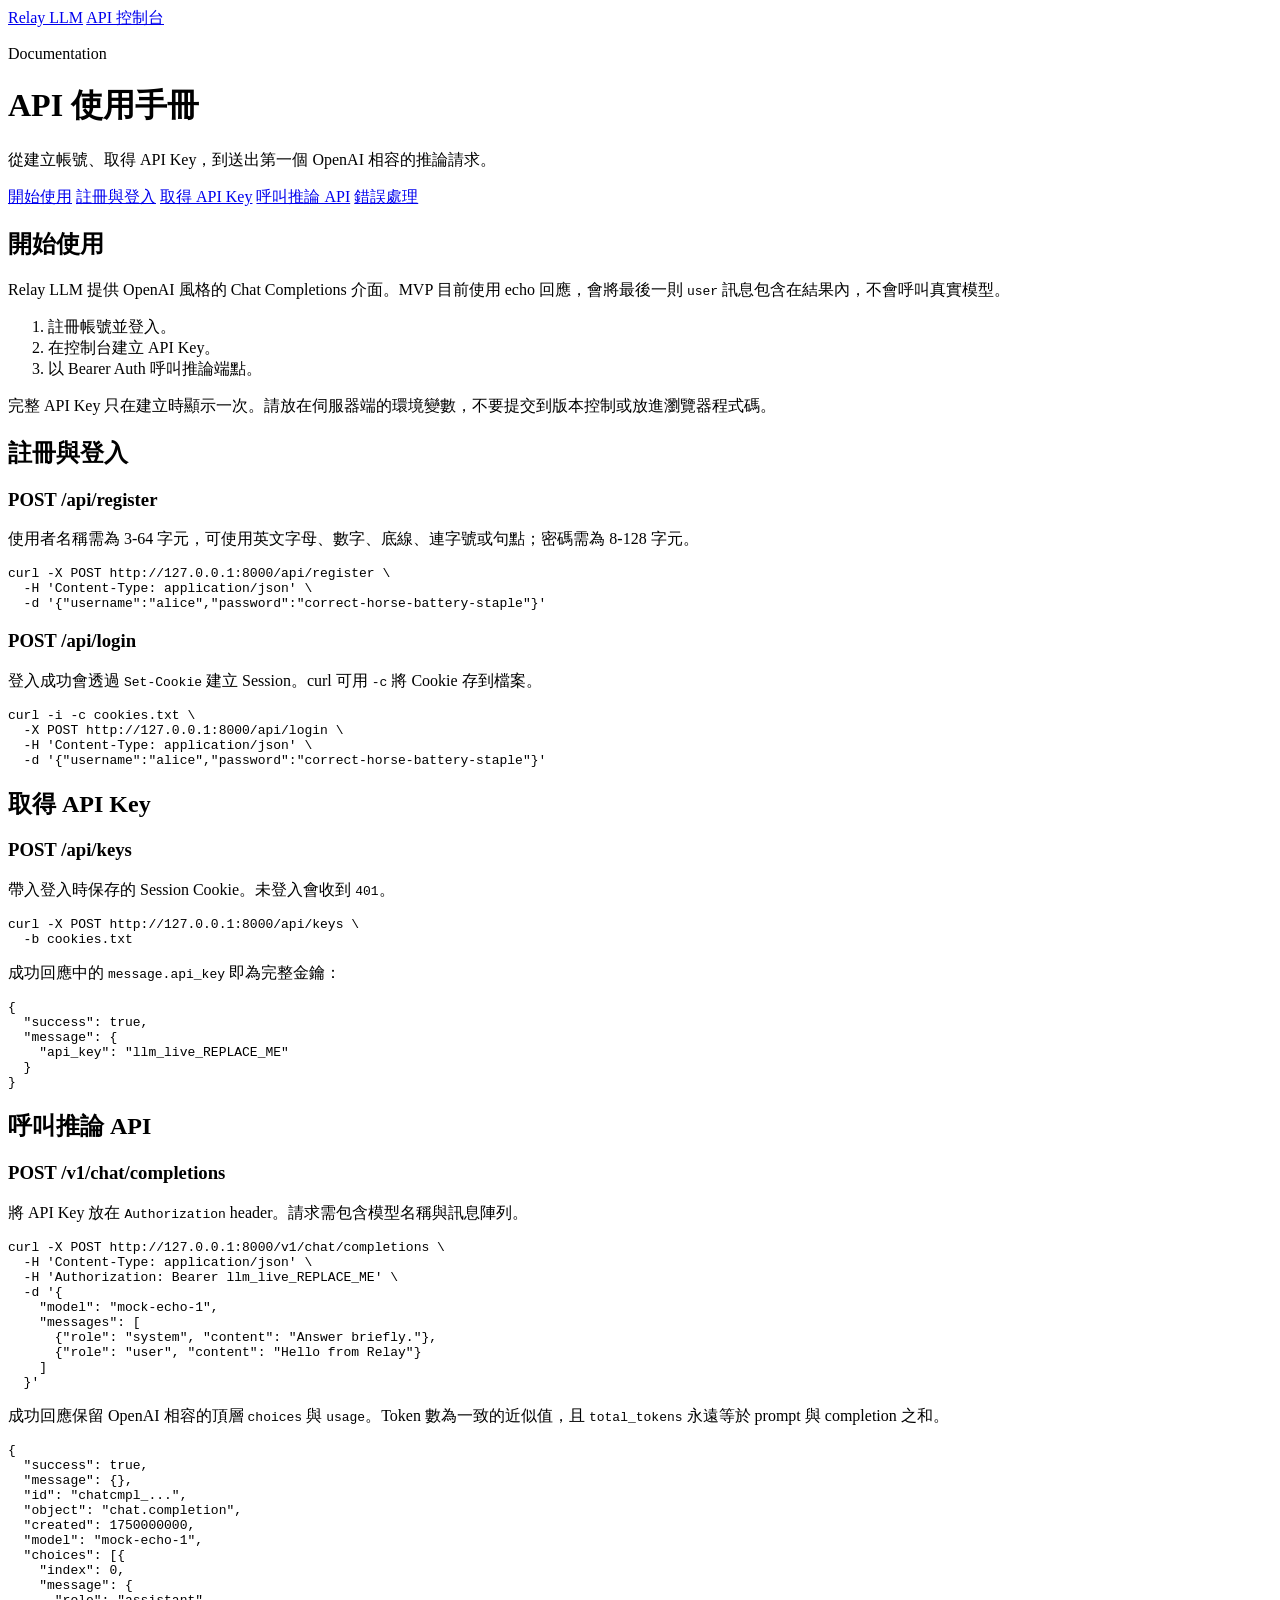
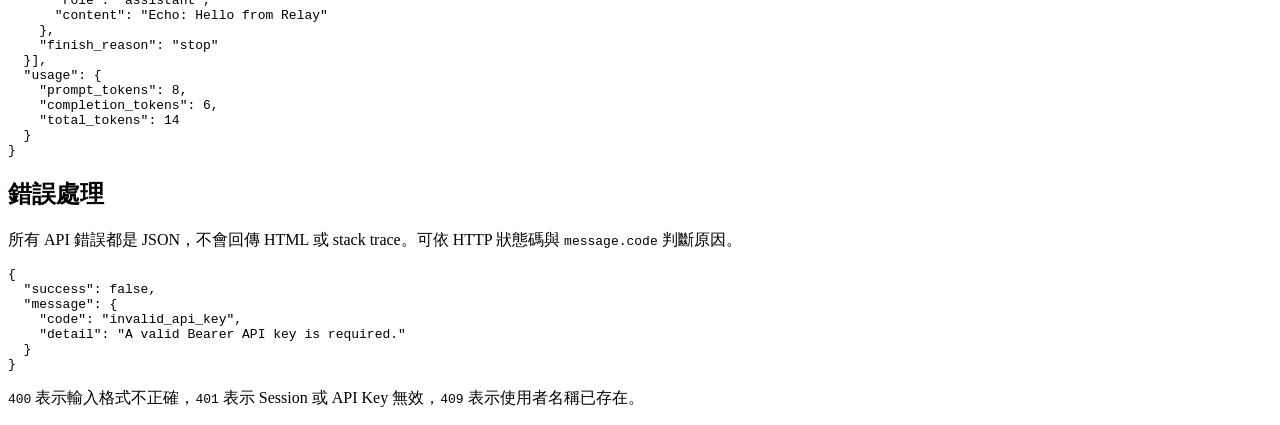
==== public/manual.html @ bd74e188 "feat: 完成 FastAPI 推論服務 MVP" ====
<!doctype html>
<html lang="zh-Hant">
<head>
  <meta charset="utf-8">
  <meta name="viewport" content="width=device-width, initial-scale=1">
  <title>Relay LLM - API 手冊</title>
  <link rel="stylesheet" href="/static/styles.css">
</head>
<body>
  <header class="site-header">
    <a class="brand" href="/"><span class="brand-mark" aria-hidden="true"></span><span>Relay LLM</span></a>
    <a class="nav-link" href="/">API 控制台</a>
  </header>

  <main class="shell manual-shell">
    <div class="manual-intro">
      <p class="eyebrow">Documentation</p>
      <h1>API 使用手冊</h1>
      <p>從建立帳號、取得 API Key，到送出第一個 OpenAI 相容的推論請求。</p>
    </div>

    <div class="manual-grid">
      <nav class="manual-nav" aria-label="手冊章節">
        <a href="#overview">開始使用</a>
        <a href="#account">註冊與登入</a>
        <a href="#keys">取得 API Key</a>
        <a href="#inference">呼叫推論 API</a>
        <a href="#errors">錯誤處理</a>
      </nav>

      <article class="manual-content">
        <section id="overview">
          <h2>開始使用</h2>
          <p>Relay LLM 提供 OpenAI 風格的 Chat Completions 介面。MVP 目前使用 echo 回應，會將最後一則 <code>user</code> 訊息包含在結果內，不會呼叫真實模型。</p>
          <ol>
            <li>註冊帳號並登入。</li>
            <li>在控制台建立 API Key。</li>
            <li>以 Bearer Auth 呼叫推論端點。</li>
          </ol>
          <p class="notice">完整 API Key 只在建立時顯示一次。請放在伺服器端的環境變數，不要提交到版本控制或放進瀏覽器程式碼。</p>
        </section>

        <section id="account">
          <h2>註冊與登入</h2>
          <h3 class="endpoint"><span class="method">POST</span> /api/register</h3>
          <p>使用者名稱需為 3-64 字元，可使用英文字母、數字、底線、連字號或句點；密碼需為 8-128 字元。</p>
          <pre><code>curl -X POST http://127.0.0.1:8000/api/register \
  -H 'Content-Type: application/json' \
  -d '{"username":"alice","password":"correct-horse-battery-staple"}'</code></pre>

          <h3 class="endpoint"><span class="method">POST</span> /api/login</h3>
          <p>登入成功會透過 <code>Set-Cookie</code> 建立 Session。curl 可用 <code>-c</code> 將 Cookie 存到檔案。</p>
          <pre><code>curl -i -c cookies.txt \
  -X POST http://127.0.0.1:8000/api/login \
  -H 'Content-Type: application/json' \
  -d '{"username":"alice","password":"correct-horse-battery-staple"}'</code></pre>
        </section>

        <section id="keys">
          <h2>取得 API Key</h2>
          <h3 class="endpoint"><span class="method">POST</span> /api/keys</h3>
          <p>帶入登入時保存的 Session Cookie。未登入會收到 <code>401</code>。</p>
          <pre><code>curl -X POST http://127.0.0.1:8000/api/keys \
  -b cookies.txt</code></pre>
          <p>成功回應中的 <code>message.api_key</code> 即為完整金鑰：</p>
          <pre><code>{
  "success": true,
  "message": {
    "api_key": "llm_live_REPLACE_ME"
  }
}</code></pre>
        </section>

        <section id="inference">
          <h2>呼叫推論 API</h2>
          <h3 class="endpoint"><span class="method">POST</span> /v1/chat/completions</h3>
          <p>將 API Key 放在 <code>Authorization</code> header。請求需包含模型名稱與訊息陣列。</p>
          <pre><code>curl -X POST http://127.0.0.1:8000/v1/chat/completions \
  -H 'Content-Type: application/json' \
  -H 'Authorization: Bearer llm_live_REPLACE_ME' \
  -d '{
    "model": "mock-echo-1",
    "messages": [
      {"role": "system", "content": "Answer briefly."},
      {"role": "user", "content": "Hello from Relay"}
    ]
  }'</code></pre>
          <p>成功回應保留 OpenAI 相容的頂層 <code>choices</code> 與 <code>usage</code>。Token 數為一致的近似值，且 <code>total_tokens</code> 永遠等於 prompt 與 completion 之和。</p>
          <pre><code>{
  "success": true,
  "message": {},
  "id": "chatcmpl_...",
  "object": "chat.completion",
  "created": 1750000000,
  "model": "mock-echo-1",
  "choices": [{
    "index": 0,
    "message": {
      "role": "assistant",
      "content": "Echo: Hello from Relay"
    },
    "finish_reason": "stop"
  }],
  "usage": {
    "prompt_tokens": 8,
    "completion_tokens": 6,
    "total_tokens": 14
  }
}</code></pre>
        </section>

        <section id="errors">
          <h2>錯誤處理</h2>
          <p>所有 API 錯誤都是 JSON，不會回傳 HTML 或 stack trace。可依 HTTP 狀態碼與 <code>message.code</code> 判斷原因。</p>
          <pre><code>{
  "success": false,
  "message": {
    "code": "invalid_api_key",
    "detail": "A valid Bearer API key is required."
  }
}</code></pre>
          <p><code>400</code> 表示輸入格式不正確，<code>401</code> 表示 Session 或 API Key 無效，<code>409</code> 表示使用者名稱已存在。</p>
        </section>
      </article>
    </div>
  </main>
</body>
</html>
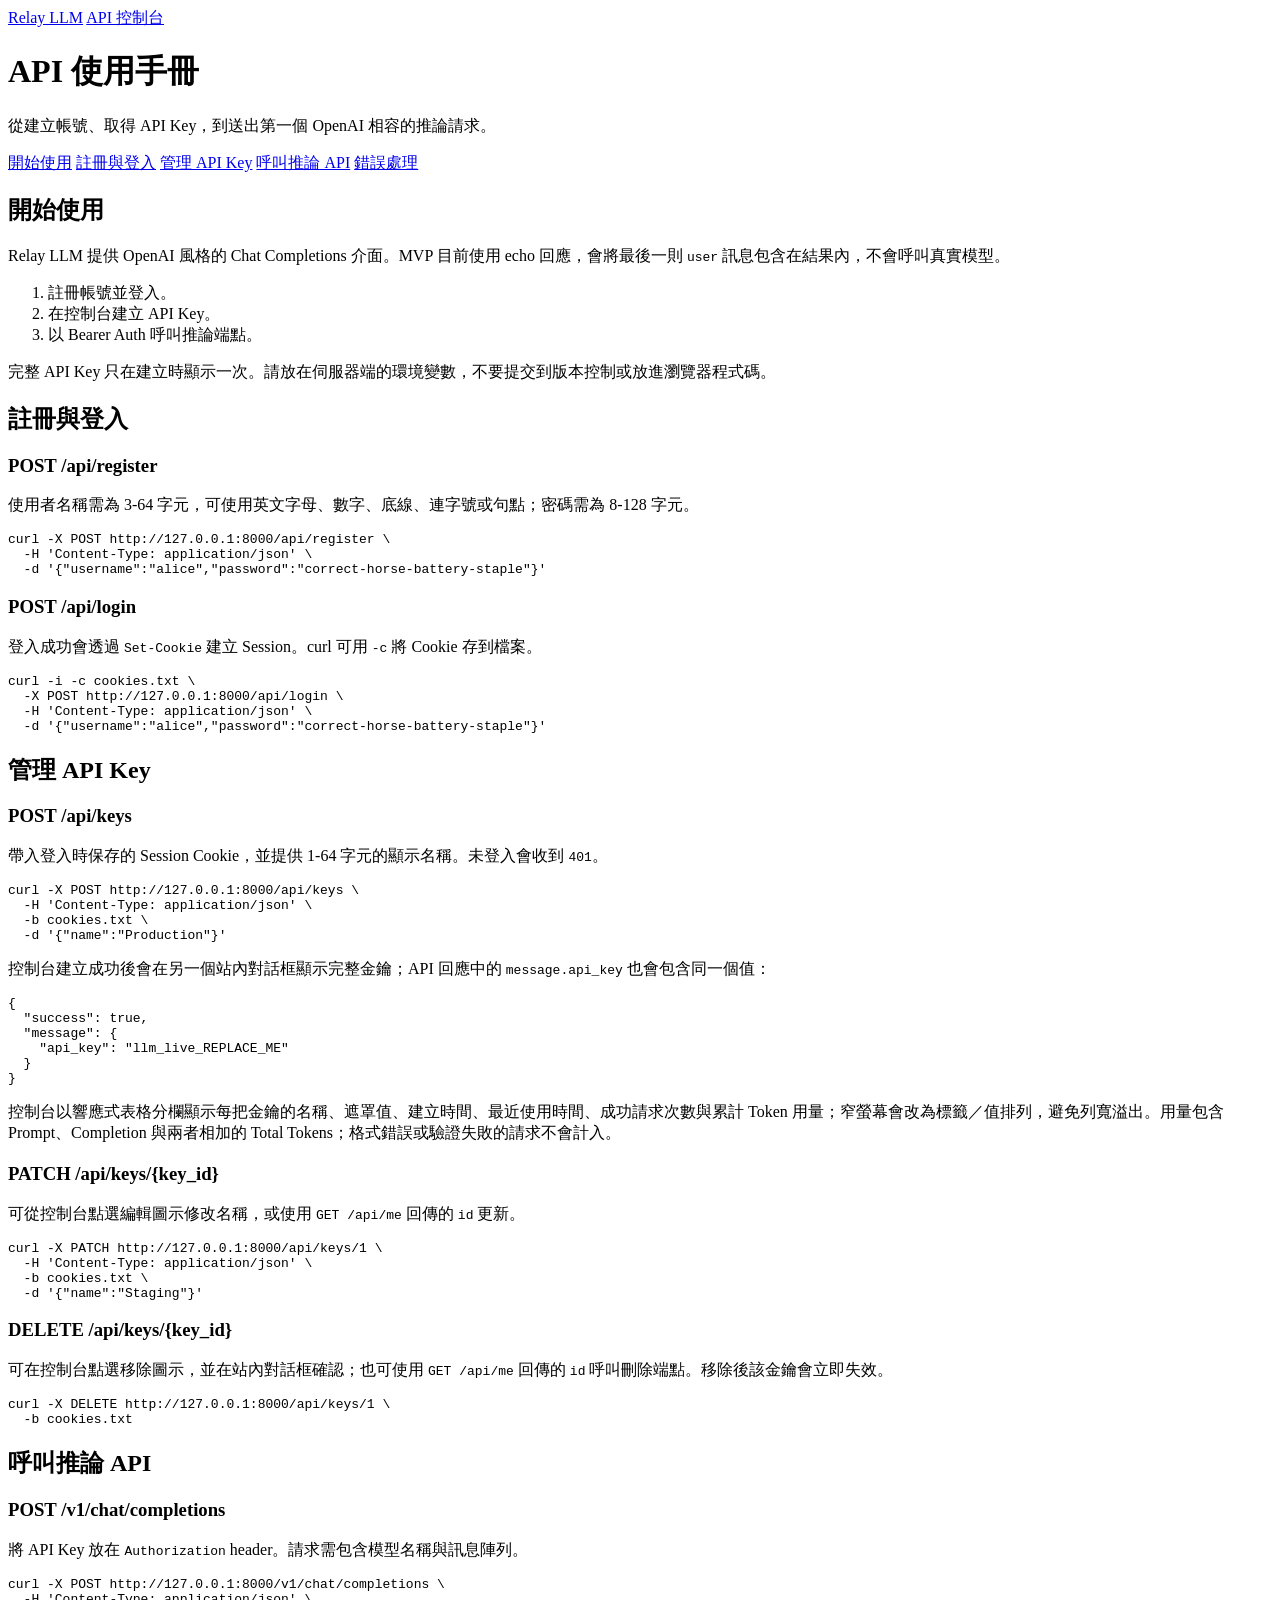
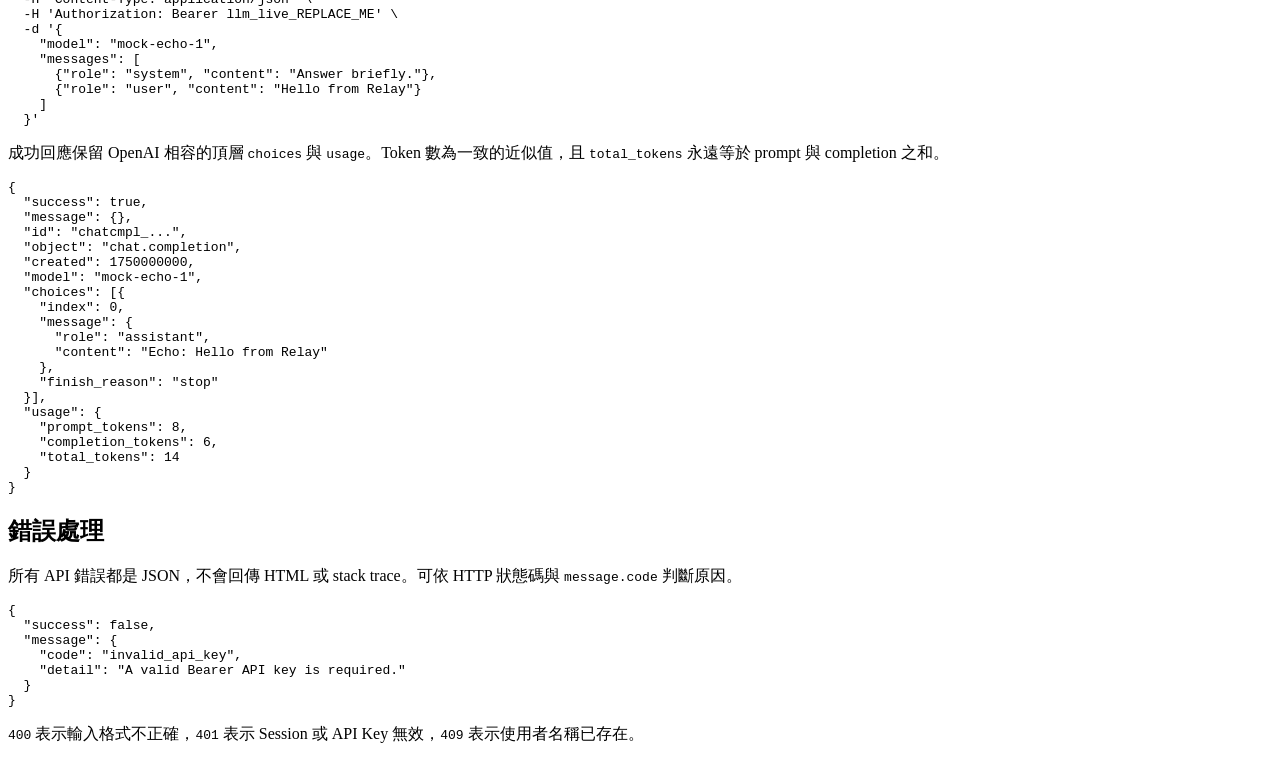
==== commit 9bbd6c28: "feat: build API key management console" ====
--- a/public/manual.html
+++ b/public/manual.html
@@ -14,7 +14,6 @@
 
   <main class="shell manual-shell">
     <div class="manual-intro">
-      <p class="eyebrow">Documentation</p>
       <h1>API 使用手冊</h1>
       <p>從建立帳號、取得 API Key，到送出第一個 OpenAI 相容的推論請求。</p>
     </div>
@@ -23,7 +22,7 @@
       <nav class="manual-nav" aria-label="手冊章節">
         <a href="#overview">開始使用</a>
         <a href="#account">註冊與登入</a>
-        <a href="#keys">取得 API Key</a>
+        <a href="#keys">管理 API Key</a>
         <a href="#inference">呼叫推論 API</a>
         <a href="#errors">錯誤處理</a>
       </nav>
@@ -57,18 +56,34 @@
         </section>
 
         <section id="keys">
-          <h2>取得 API Key</h2>
+          <h2>管理 API Key</h2>
           <h3 class="endpoint"><span class="method">POST</span> /api/keys</h3>
-          <p>帶入登入時保存的 Session Cookie。未登入會收到 <code>401</code>。</p>
+          <p>帶入登入時保存的 Session Cookie，並提供 1-64 字元的顯示名稱。未登入會收到 <code>401</code>。</p>
           <pre><code>curl -X POST http://127.0.0.1:8000/api/keys \
-  -b cookies.txt</code></pre>
-          <p>成功回應中的 <code>message.api_key</code> 即為完整金鑰：</p>
+  -H 'Content-Type: application/json' \
+  -b cookies.txt \
+  -d '{"name":"Production"}'</code></pre>
+          <p>控制台建立成功後會在另一個站內對話框顯示完整金鑰；API 回應中的 <code>message.api_key</code> 也會包含同一個值：</p>
           <pre><code>{
   "success": true,
   "message": {
     "api_key": "llm_live_REPLACE_ME"
   }
 }</code></pre>
+
+          <p>控制台以響應式表格分欄顯示每把金鑰的名稱、遮罩值、建立時間、最近使用時間、成功請求次數與累計 Token 用量；窄螢幕會改為標籤／值排列，避免列寬溢出。用量包含 Prompt、Completion 與兩者相加的 Total Tokens；格式錯誤或驗證失敗的請求不會計入。</p>
+
+          <h3 class="endpoint"><span class="method method-patch">PATCH</span> /api/keys/{key_id}</h3>
+          <p>可從控制台點選編輯圖示修改名稱，或使用 <code>GET /api/me</code> 回傳的 <code>id</code> 更新。</p>
+          <pre><code>curl -X PATCH http://127.0.0.1:8000/api/keys/1 \
+  -H 'Content-Type: application/json' \
+  -b cookies.txt \
+  -d '{"name":"Staging"}'</code></pre>
+
+          <h3 class="endpoint"><span class="method method-delete">DELETE</span> /api/keys/{key_id}</h3>
+          <p>可在控制台點選移除圖示，並在站內對話框確認；也可使用 <code>GET /api/me</code> 回傳的 <code>id</code> 呼叫刪除端點。移除後該金鑰會立即失效。</p>
+          <pre><code>curl -X DELETE http://127.0.0.1:8000/api/keys/1 \
+  -b cookies.txt</code></pre>
         </section>
 
         <section id="inference">
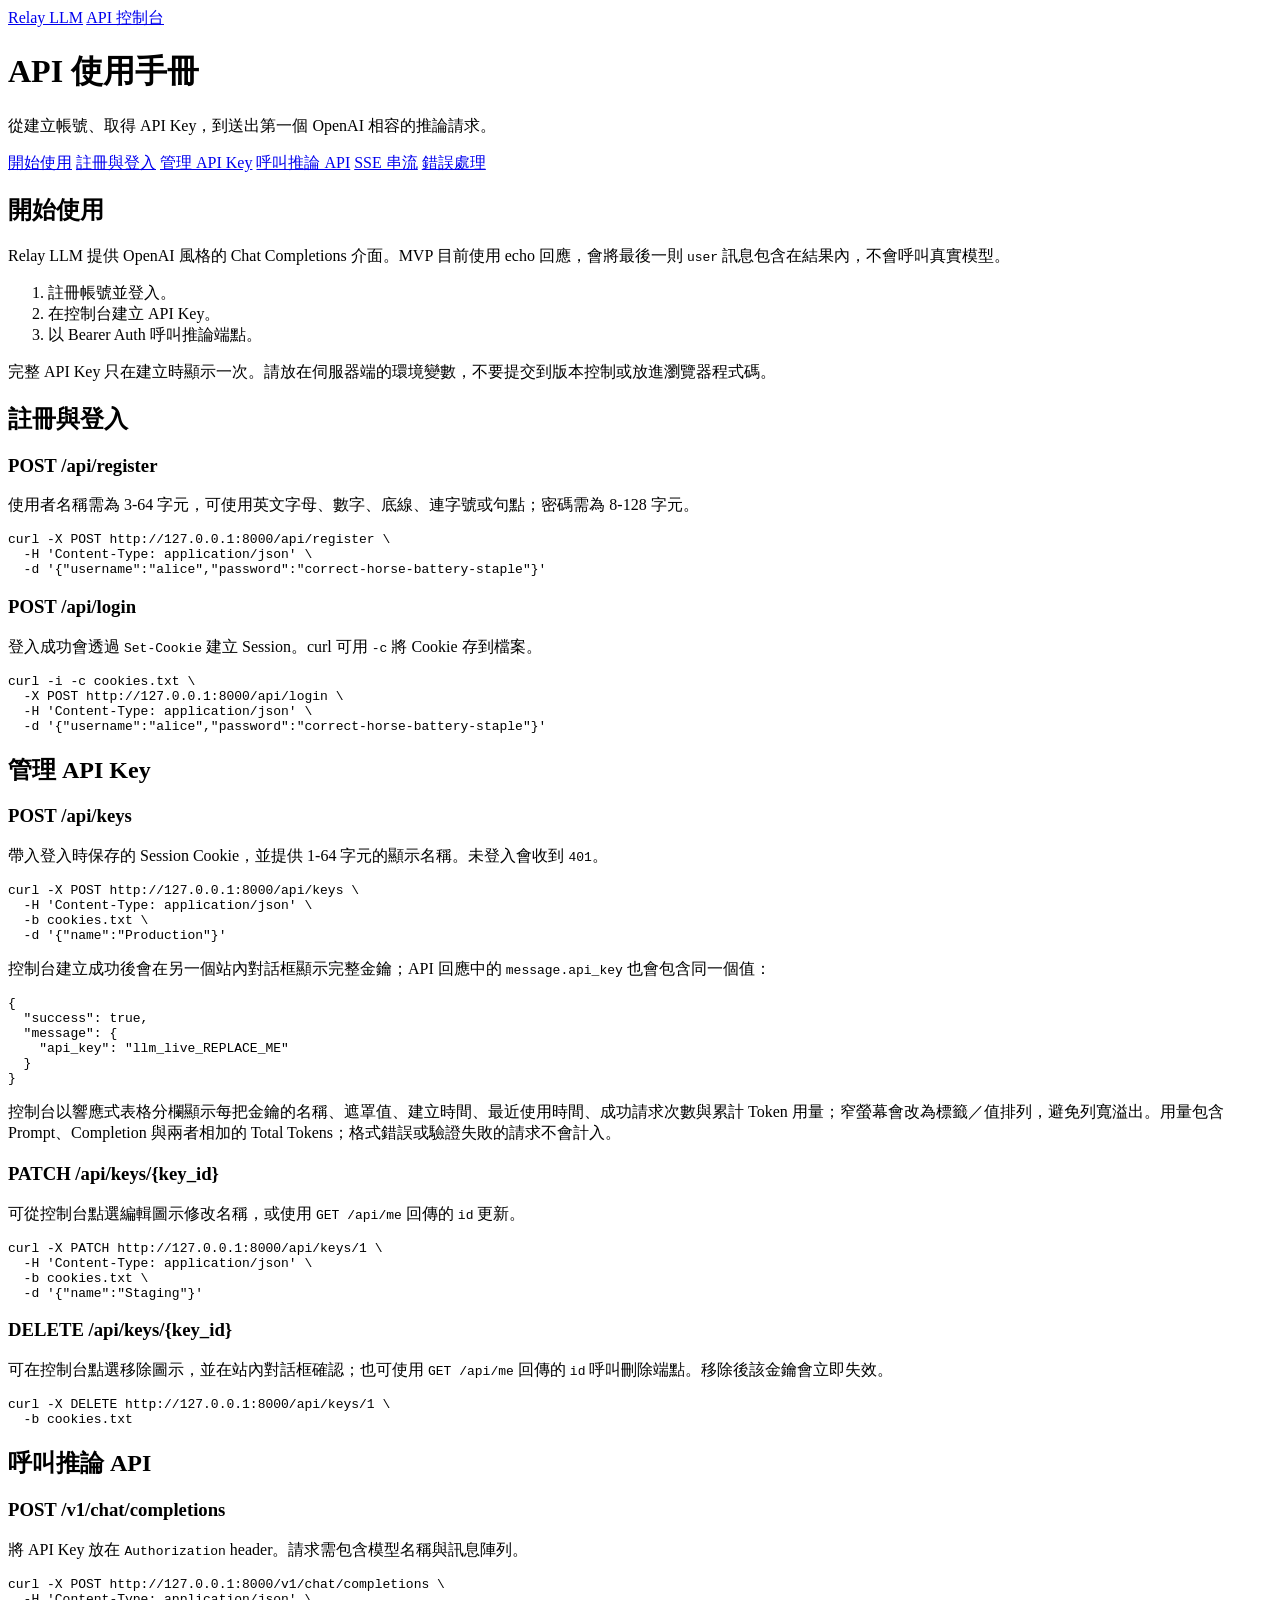
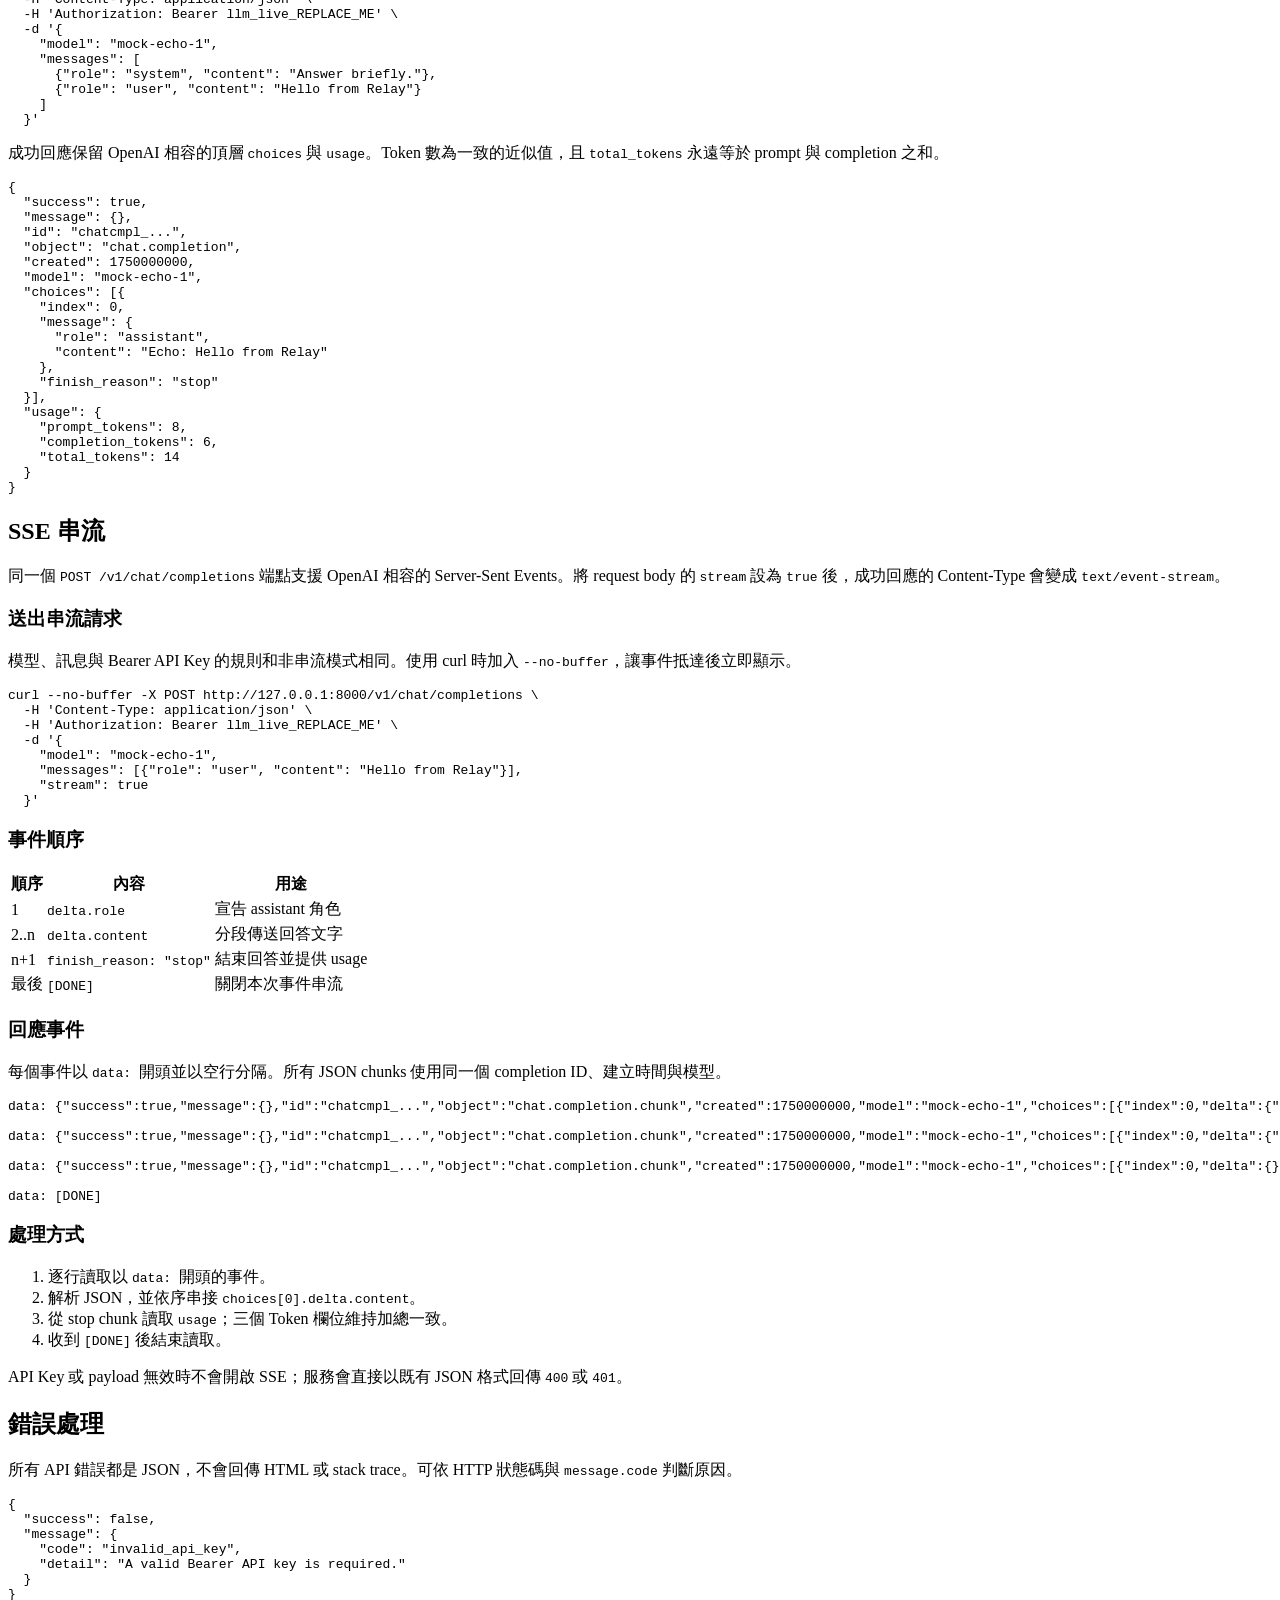
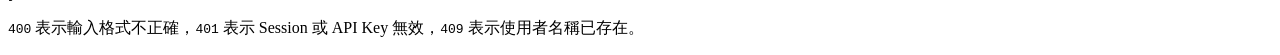
==== commit f9089afa: "feat: add SSE chat completion streaming" ====
--- a/public/manual.html
+++ b/public/manual.html
@@ -24,6 +24,7 @@
         <a href="#account">註冊與登入</a>
         <a href="#keys">管理 API Key</a>
         <a href="#inference">呼叫推論 API</a>
+        <a href="#streaming">SSE 串流</a>
         <a href="#errors">錯誤處理</a>
       </nav>
 
@@ -122,6 +123,57 @@
     "total_tokens": 14
   }
 }</code></pre>
+
+        </section>
+
+        <section id="streaming">
+          <h2>SSE 串流</h2>
+          <p>同一個 <code>POST /v1/chat/completions</code> 端點支援 OpenAI 相容的 Server-Sent Events。將 request body 的 <code>stream</code> 設為 <code>true</code> 後，成功回應的 Content-Type 會變成 <code>text/event-stream</code>。</p>
+
+          <h3>送出串流請求</h3>
+          <p>模型、訊息與 Bearer API Key 的規則和非串流模式相同。使用 curl 時加入 <code>--no-buffer</code>，讓事件抵達後立即顯示。</p>
+          <pre><code>curl --no-buffer -X POST http://127.0.0.1:8000/v1/chat/completions \
+  -H 'Content-Type: application/json' \
+  -H 'Authorization: Bearer llm_live_REPLACE_ME' \
+  -d '{
+    "model": "mock-echo-1",
+    "messages": [{"role": "user", "content": "Hello from Relay"}],
+    "stream": true
+  }'</code></pre>
+
+          <h3>事件順序</h3>
+          <div class="manual-table-wrap">
+            <table class="manual-table">
+              <thead>
+                <tr><th scope="col">順序</th><th scope="col">內容</th><th scope="col">用途</th></tr>
+              </thead>
+              <tbody>
+                <tr><td>1</td><td><code>delta.role</code></td><td>宣告 assistant 角色</td></tr>
+                <tr><td>2..n</td><td><code>delta.content</code></td><td>分段傳送回答文字</td></tr>
+                <tr><td>n+1</td><td><code>finish_reason: "stop"</code></td><td>結束回答並提供 usage</td></tr>
+                <tr><td>最後</td><td><code>[DONE]</code></td><td>關閉本次事件串流</td></tr>
+              </tbody>
+            </table>
+          </div>
+
+          <h3>回應事件</h3>
+          <p>每個事件以 <code>data: </code> 開頭並以空行分隔。所有 JSON chunks 使用同一個 completion ID、建立時間與模型。</p>
+          <pre><code>data: {"success":true,"message":{},"id":"chatcmpl_...","object":"chat.completion.chunk","created":1750000000,"model":"mock-echo-1","choices":[{"index":0,"delta":{"role":"assistant"},"finish_reason":null}]}
+
+data: {"success":true,"message":{},"id":"chatcmpl_...","object":"chat.completion.chunk","created":1750000000,"model":"mock-echo-1","choices":[{"index":0,"delta":{"content":"Echo: Hello"},"finish_reason":null}]}
+
+data: {"success":true,"message":{},"id":"chatcmpl_...","object":"chat.completion.chunk","created":1750000000,"model":"mock-echo-1","choices":[{"index":0,"delta":{},"finish_reason":"stop"}],"usage":{"prompt_tokens":2,"completion_tokens":3,"total_tokens":5}}
+
+data: [DONE]</code></pre>
+
+          <h3>處理方式</h3>
+          <ol>
+            <li>逐行讀取以 <code>data: </code> 開頭的事件。</li>
+            <li>解析 JSON，並依序串接 <code>choices[0].delta.content</code>。</li>
+            <li>從 stop chunk 讀取 <code>usage</code>；三個 Token 欄位維持加總一致。</li>
+            <li>收到 <code>[DONE]</code> 後結束讀取。</li>
+          </ol>
+          <p class="notice">API Key 或 payload 無效時不會開啟 SSE；服務會直接以既有 JSON 格式回傳 <code>400</code> 或 <code>401</code>。</p>
         </section>
 
         <section id="errors">
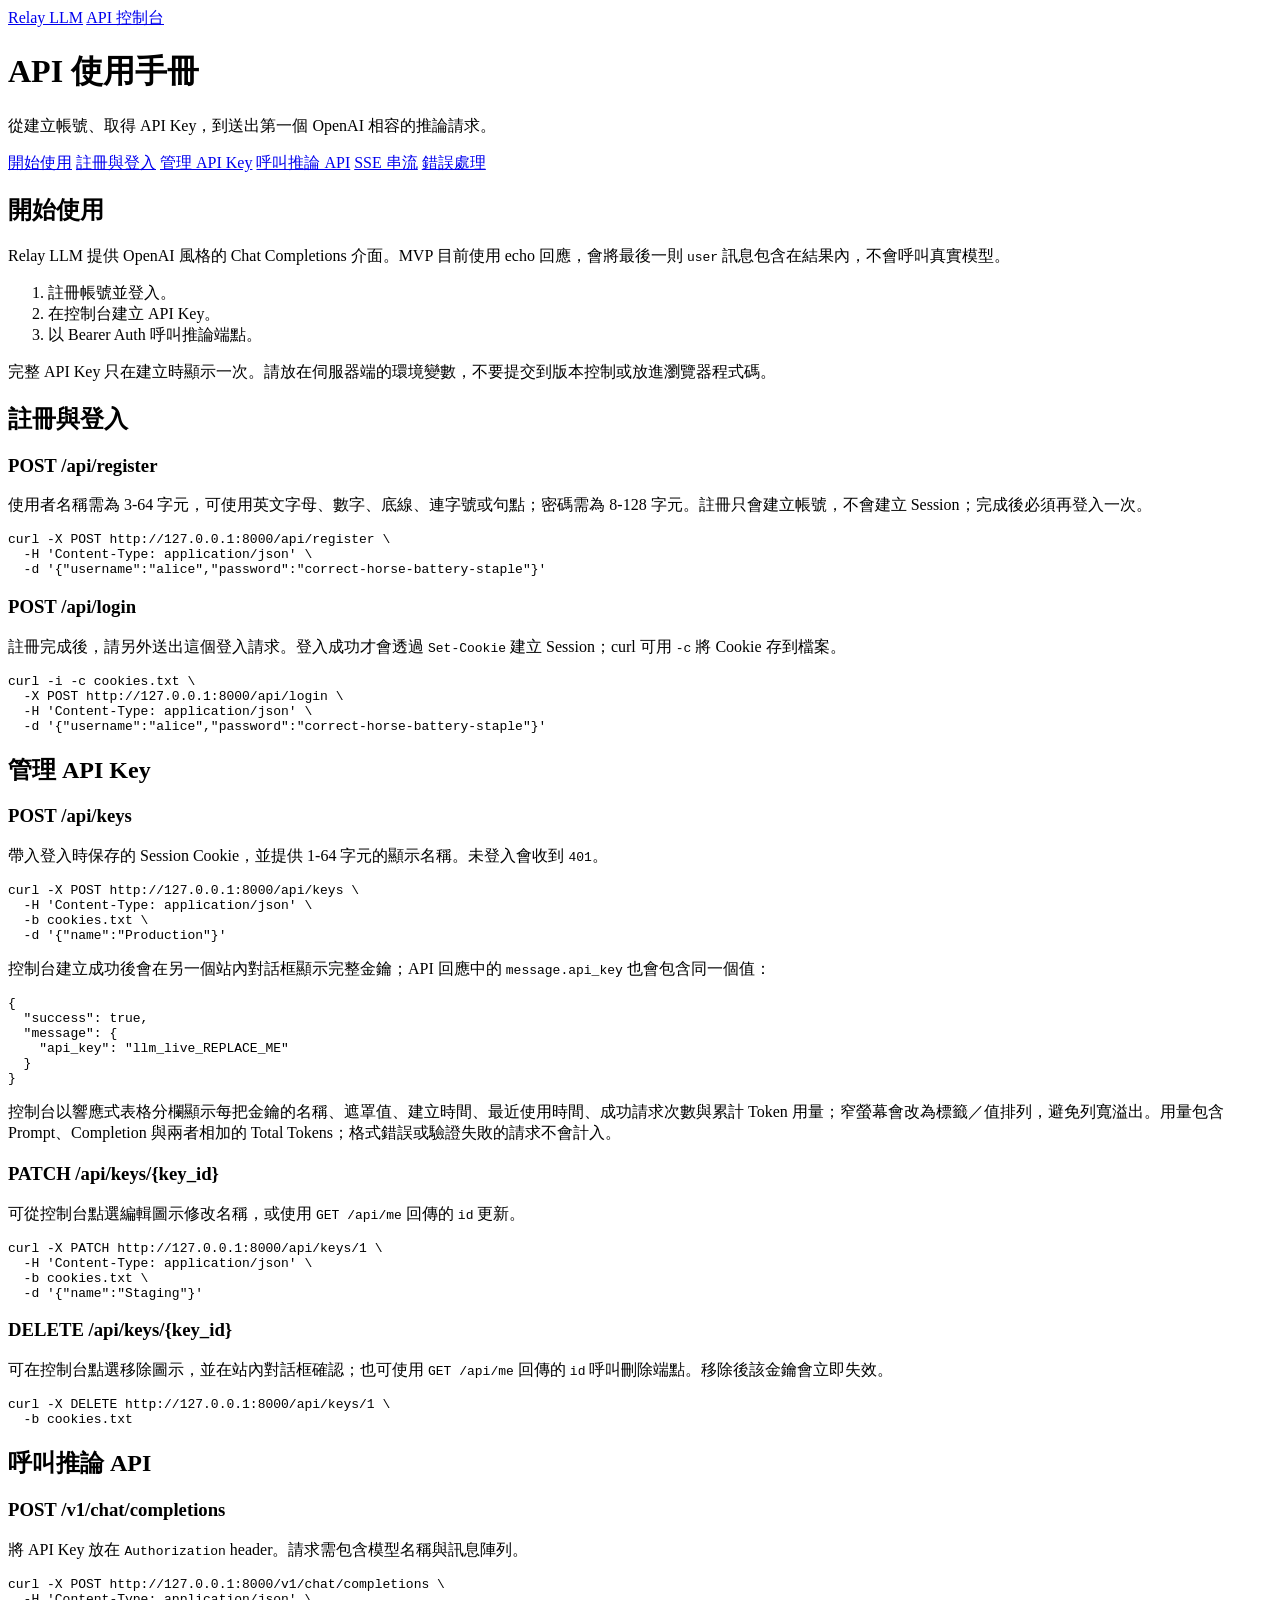
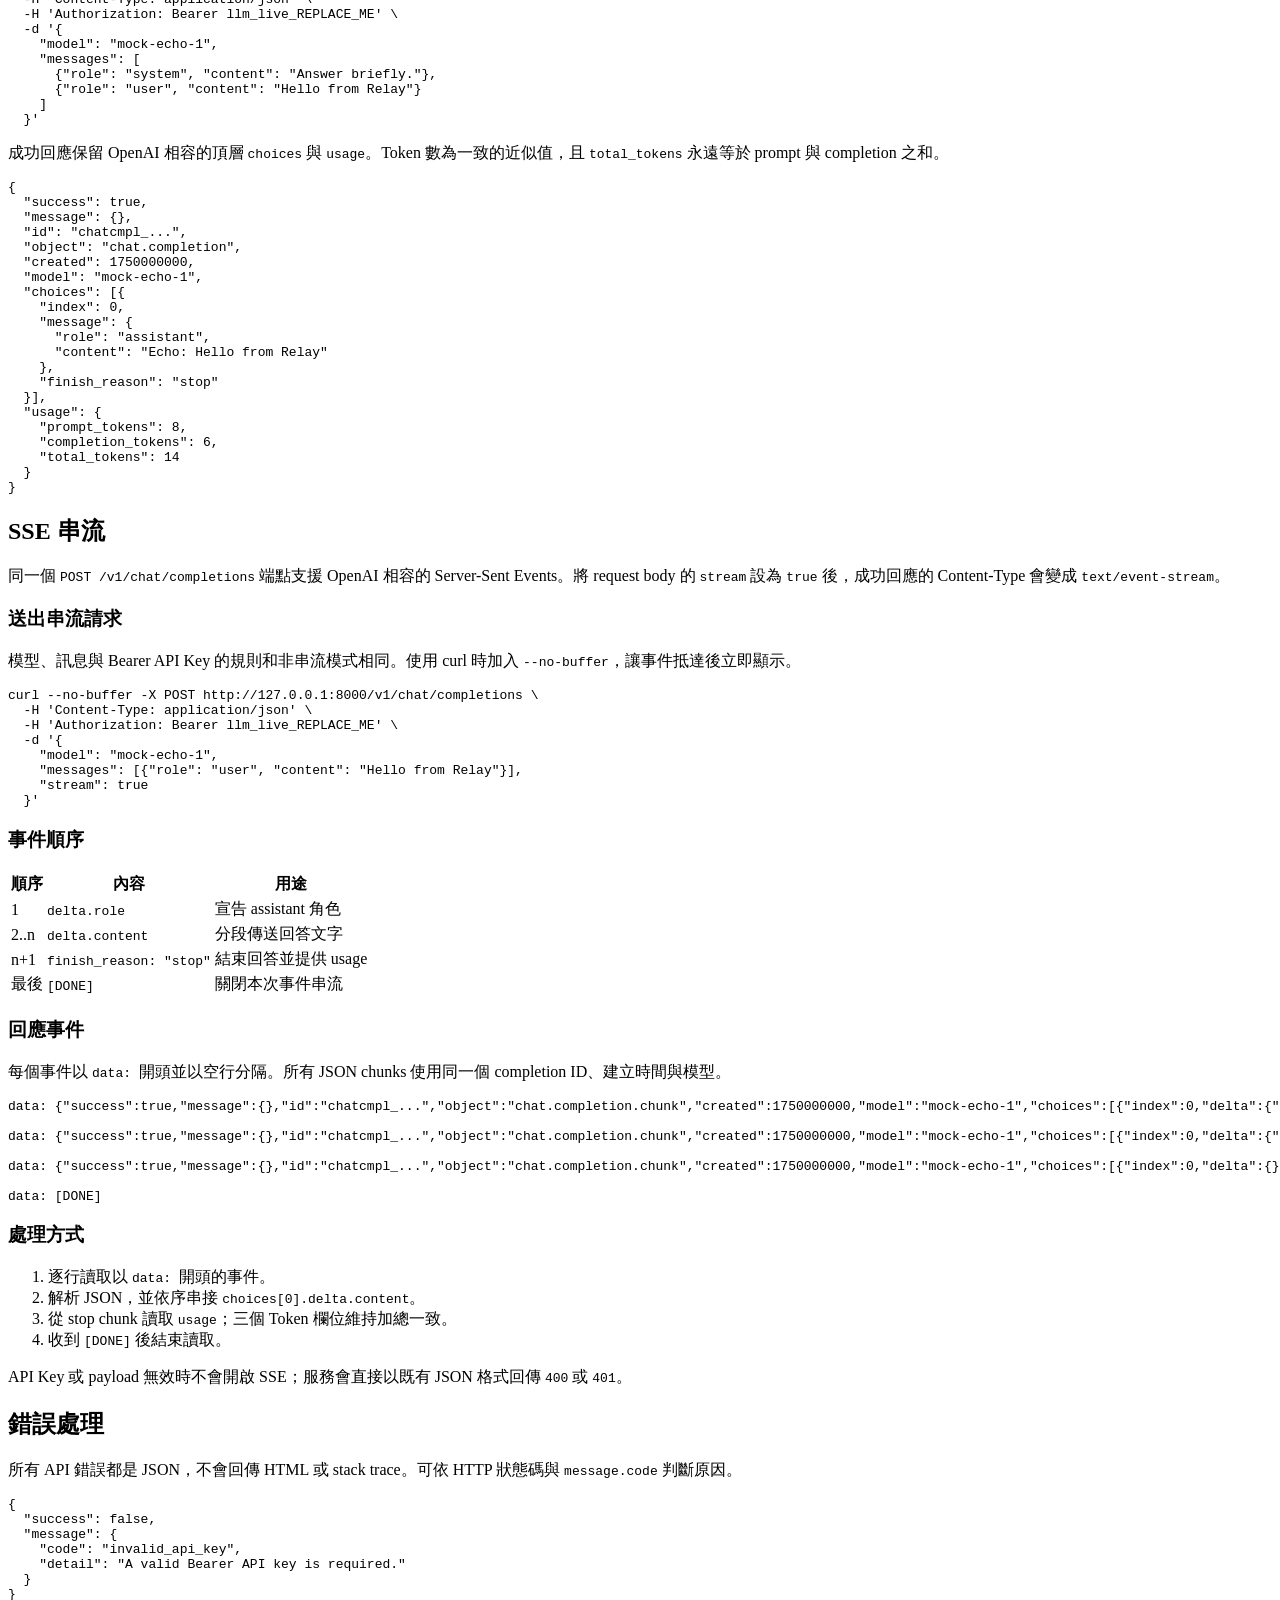
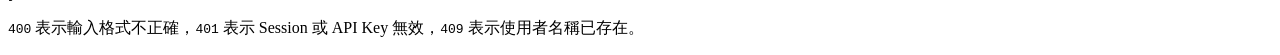
==== commit be51b8f2: "fix: require login after registration" ====
--- a/public/manual.html
+++ b/public/manual.html
@@ -43,13 +43,13 @@
         <section id="account">
           <h2>註冊與登入</h2>
           <h3 class="endpoint"><span class="method">POST</span> /api/register</h3>
-          <p>使用者名稱需為 3-64 字元，可使用英文字母、數字、底線、連字號或句點；密碼需為 8-128 字元。</p>
+          <p>使用者名稱需為 3-64 字元，可使用英文字母、數字、底線、連字號或句點；密碼需為 8-128 字元。註冊只會建立帳號，不會建立 Session；完成後必須再登入一次。</p>
           <pre><code>curl -X POST http://127.0.0.1:8000/api/register \
   -H 'Content-Type: application/json' \
   -d '{"username":"alice","password":"correct-horse-battery-staple"}'</code></pre>
 
           <h3 class="endpoint"><span class="method">POST</span> /api/login</h3>
-          <p>登入成功會透過 <code>Set-Cookie</code> 建立 Session。curl 可用 <code>-c</code> 將 Cookie 存到檔案。</p>
+          <p>註冊完成後，請另外送出這個登入請求。登入成功才會透過 <code>Set-Cookie</code> 建立 Session；curl 可用 <code>-c</code> 將 Cookie 存到檔案。</p>
           <pre><code>curl -i -c cookies.txt \
   -X POST http://127.0.0.1:8000/api/login \
   -H 'Content-Type: application/json' \
